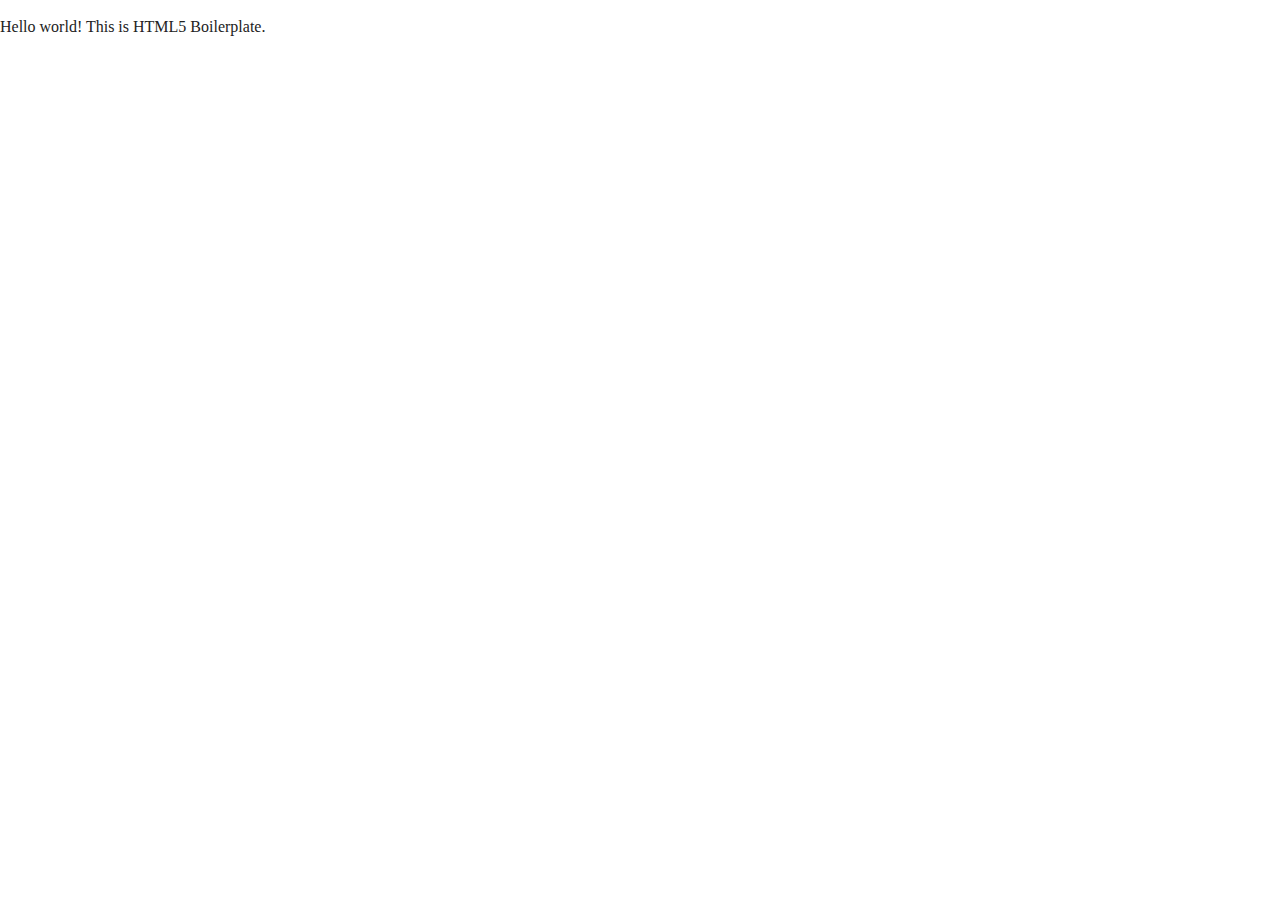
==== index.html @ 74e991c3 "Boilerplate filepaths configured" ====
<!doctype html>
<html class="no-js" lang="en">

<head>
  <meta charset="utf-8">
  <title></title>
  <meta name="description" content="">
  <meta name="viewport" content="width=device-width, initial-scale=1">

  <meta property="og:title" content="">
  <meta property="og:type" content="">
  <meta property="og:url" content="">
  <meta property="og:image" content="">

  <link rel="manifest" href="site.webmanifest">
  <link rel="apple-touch-icon" href="icon.png">
  <!-- Place favicon.ico in the root directory -->

  <link rel="stylesheet" href="css/normalize.css">
  <link rel="stylesheet" href="css/main.css">

  <meta name="theme-color" content="#fafafa">
</head>

<body>

  <!-- Add your site or application content here -->
  <p>Hello world! This is HTML5 Boilerplate.</p>
  <script src="js/vendor/modernizr-3.11.2.min.js"></script>
  <script src="js/plugins.js"></script>
  <script src="js/main.js"></script>

  <!-- Google Analytics: change UA-XXXXX-Y to be your site's ID. -->
  <script>
    window.ga = function () { ga.q.push(arguments) }; ga.q = []; ga.l = +new Date;
    ga('create', 'UA-XXXXX-Y', 'auto'); ga('set', 'anonymizeIp', true); ga('set', 'transport', 'beacon'); ga('send', 'pageview')
  </script>
  <script src="https://www.google-analytics.com/analytics.js" async></script>
</body>

</html>
---- css/main.css ----
/*! HTML5 Boilerplate v8.0.0 | MIT License | https://html5boilerplate.com/ */

/* main.css 2.1.0 | MIT License | https://github.com/h5bp/main.css#readme */
/*
 * What follows is the result of much research on cross-browser styling.
 * Credit left inline and big thanks to Nicolas Gallagher, Jonathan Neal,
 * Kroc Camen, and the H5BP dev community and team.
 */

/* ==========================================================================
   Base styles: opinionated defaults
   ========================================================================== */

html {
  color: #222;
  font-size: 1em;
  line-height: 1.4;
}

/*
 * Remove text-shadow in selection highlight:
 * https://twitter.com/miketaylr/status/12228805301
 *
 * Vendor-prefixed and regular ::selection selectors cannot be combined:
 * https://stackoverflow.com/a/16982510/7133471
 *
 * Customize the background color to match your design.
 */

::-moz-selection {
  background: #b3d4fc;
  text-shadow: none;
}

::selection {
  background: #b3d4fc;
  text-shadow: none;
}

/*
 * A better looking default horizontal rule
 */

hr {
  display: block;
  height: 1px;
  border: 0;
  border-top: 1px solid #ccc;
  margin: 1em 0;
  padding: 0;
}

/*
 * Remove the gap between audio, canvas, iframes,
 * images, videos and the bottom of their containers:
 * https://github.com/h5bp/html5-boilerplate/issues/440
 */

audio,
canvas,
iframe,
img,
svg,
video {
  vertical-align: middle;
}

/*
 * Remove default fieldset styles.
 */

fieldset {
  border: 0;
  margin: 0;
  padding: 0;
}

/*
 * Allow only vertical resizing of textareas.
 */

textarea {
  resize: vertical;
}

/* ==========================================================================
   Author's custom styles
   ========================================================================== */

/* ==========================================================================
   Helper classes
   ========================================================================== */

/*
 * Hide visually and from screen readers
 */

.hidden,
[hidden] {
  display: none !important;
}

/*
 * Hide only visually, but have it available for screen readers:
 * https://snook.ca/archives/html_and_css/hiding-content-for-accessibility
 *
 * 1. For long content, line feeds are not interpreted as spaces and small width
 *    causes content to wrap 1 word per line:
 *    https://medium.com/@jessebeach/beware-smushed-off-screen-accessible-text-5952a4c2cbfe
 */

.sr-only {
  border: 0;
  clip: rect(0, 0, 0, 0);
  height: 1px;
  margin: -1px;
  overflow: hidden;
  padding: 0;
  position: absolute;
  white-space: nowrap;
  width: 1px;
  /* 1 */
}

/*
 * Extends the .sr-only class to allow the element
 * to be focusable when navigated to via the keyboard:
 * https://www.drupal.org/node/897638
 */

.sr-only.focusable:active,
.sr-only.focusable:focus {
  clip: auto;
  height: auto;
  margin: 0;
  overflow: visible;
  position: static;
  white-space: inherit;
  width: auto;
}

/*
 * Hide visually and from screen readers, but maintain layout
 */

.invisible {
  visibility: hidden;
}

/*
 * Clearfix: contain floats
 *
 * For modern browsers
 * 1. The space content is one way to avoid an Opera bug when the
 *    `contenteditable` attribute is included anywhere else in the document.
 *    Otherwise it causes space to appear at the top and bottom of elements
 *    that receive the `clearfix` class.
 * 2. The use of `table` rather than `block` is only necessary if using
 *    `:before` to contain the top-margins of child elements.
 */

.clearfix::before,
.clearfix::after {
  content: " ";
  display: table;
}

.clearfix::after {
  clear: both;
}

/* ==========================================================================
   EXAMPLE Media Queries for Responsive Design.
   These examples override the primary ('mobile first') styles.
   Modify as content requires.
   ========================================================================== */

@media only screen and (min-width: 35em) {
  /* Style adjustments for viewports that meet the condition */
}

@media print,
  (-webkit-min-device-pixel-ratio: 1.25),
  (min-resolution: 1.25dppx),
  (min-resolution: 120dpi) {
  /* Style adjustments for high resolution devices */
}

/* ==========================================================================
   Print styles.
   Inlined to avoid the additional HTTP request:
   https://www.phpied.com/delay-loading-your-print-css/
   ========================================================================== */

@media print {
  *,
  *::before,
  *::after {
    background: #fff !important;
    color: #000 !important;
    /* Black prints faster */
    box-shadow: none !important;
    text-shadow: none !important;
  }

  a,
  a:visited {
    text-decoration: underline;
  }

  a[href]::after {
    content: " (" attr(href) ")";
  }

  abbr[title]::after {
    content: " (" attr(title) ")";
  }

  /*
   * Don't show links that are fragment identifiers,
   * or use the `javascript:` pseudo protocol
   */
  a[href^="#"]::after,
  a[href^="javascript:"]::after {
    content: "";
  }

  pre {
    white-space: pre-wrap !important;
  }

  pre,
  blockquote {
    border: 1px solid #999;
    page-break-inside: avoid;
  }

  /*
   * Printing Tables:
   * https://web.archive.org/web/20180815150934/http://css-discuss.incutio.com/wiki/Printing_Tables
   */
  thead {
    display: table-header-group;
  }

  tr,
  img {
    page-break-inside: avoid;
  }

  p,
  h2,
  h3 {
    orphans: 3;
    widows: 3;
  }

  h2,
  h3 {
    page-break-after: avoid;
  }
}
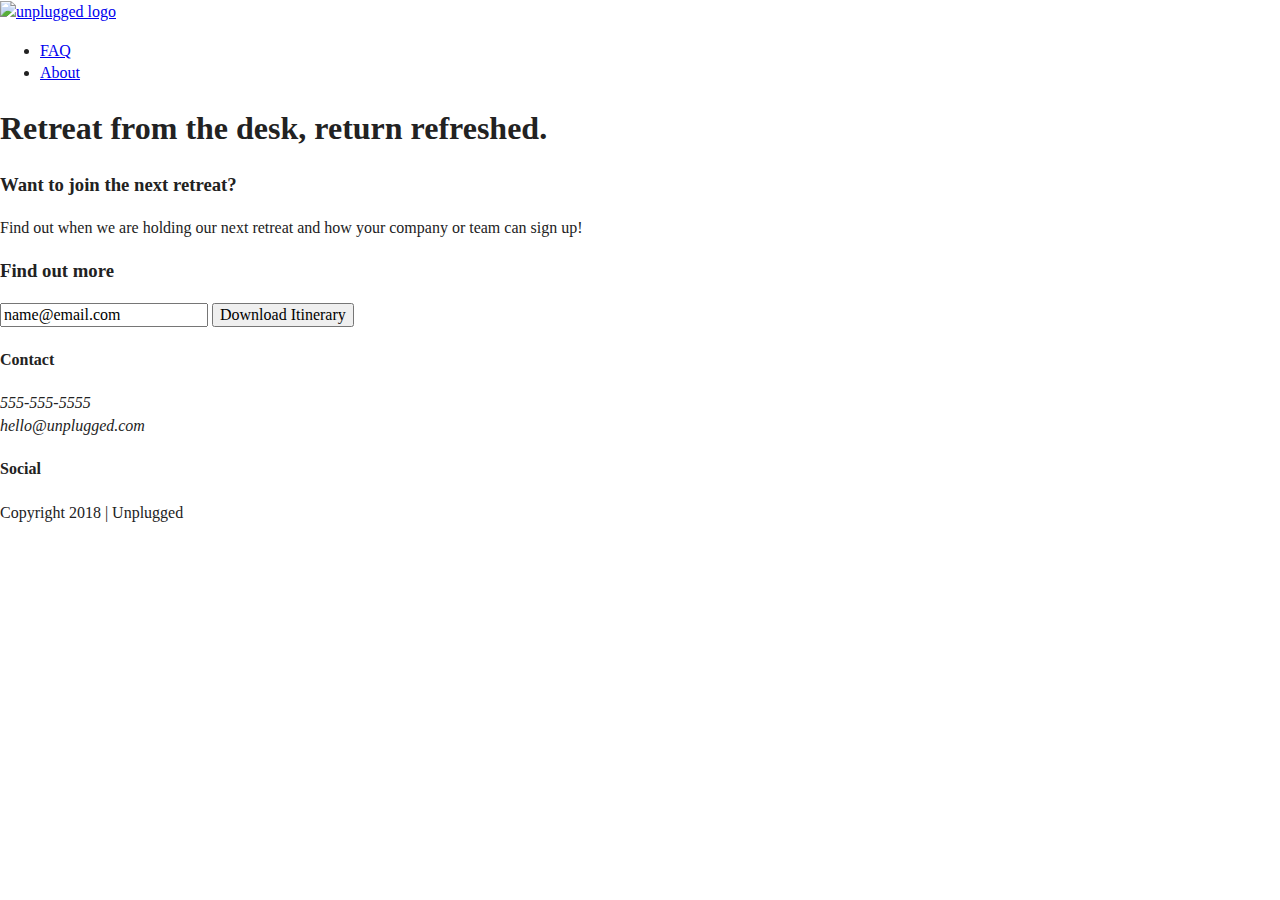
==== commit 403b3ebd: "Homepage header and footer drafted" ====
--- a/index.html
+++ b/index.html
@@ -24,8 +24,84 @@
 
 <body>
 
-  <!-- Add your site or application content here -->
-  <p>Hello world! This is HTML5 Boilerplate.</p>
+  <header>
+    <div class="content-wrapper">
+      <a href="#">
+        <img src="" alt="unplugged logo">
+      </a>
+      <div class="header-divider"></div>
+      <nav>
+        <ul>
+          <li><a href="faq/index.html">FAQ</a></li>
+          <li><a href="about/index.html">About</a></li>
+        </ul>
+      </nav>
+    </div>
+  </header>
+
+  <main>
+
+    <section class="hero-area">
+      <div class="content-wrapper">
+        <h1>Retreat from the desk, return refreshed.</h1>
+      </div>
+    </section>
+
+    <aside>
+      <div class="content-wrapper">
+        <div class="form-description">
+          <h3>Want to join the next retreat?</h3>
+          <p>
+            Find out when we are holding our next retreat and how your company or team can sign up!
+          </p>
+        </div>
+        <div class="form">
+          <h3>Find out more</h3>
+          <input type="text" name="name" value="name@email.com">
+          <input type="button" value="Download Itinerary">
+        </div>
+      </div>
+      <!-- aside content wrapper ends -->
+    </aside>
+
+  </main>
+  <!-- main wrapper -->
+
+  <footer>
+    <div class="content-wrapper">
+      <div class="footer-content">
+        <div class="contact">
+          <h4>Contact</h4>
+          <address>
+            <p>
+              555-555-5555<br>
+              hello@unplugged.com
+            </p>
+          </address>
+        </div>
+        <div class="social">
+          <h4>Social</h4>
+          <div class="social-icons">
+            <p>
+              <a href="https://www.facebook.com/Skillcrush/" target="_blank"></a>
+            </p>
+            <p>
+              <a href="https://twitter.com/Skillcrush" target="_blank"></a>
+            </p>
+            <p>
+              <a href="https://www.instagram.com/skillcrush/" target="_blank"></a>
+            </p>
+          </div>
+        </div>
+      </div>
+      <!-- footer content ends -->
+    </div>
+    <!--footer content-wrapper ends-->
+    <div class="copyright">
+      <p>Copyright 2018 | Unplugged</p>
+    </div>
+  </footer>
+
   <script src="js/vendor/modernizr-3.11.2.min.js"></script>
   <script src="js/plugins.js"></script>
   <script src="js/main.js"></script>
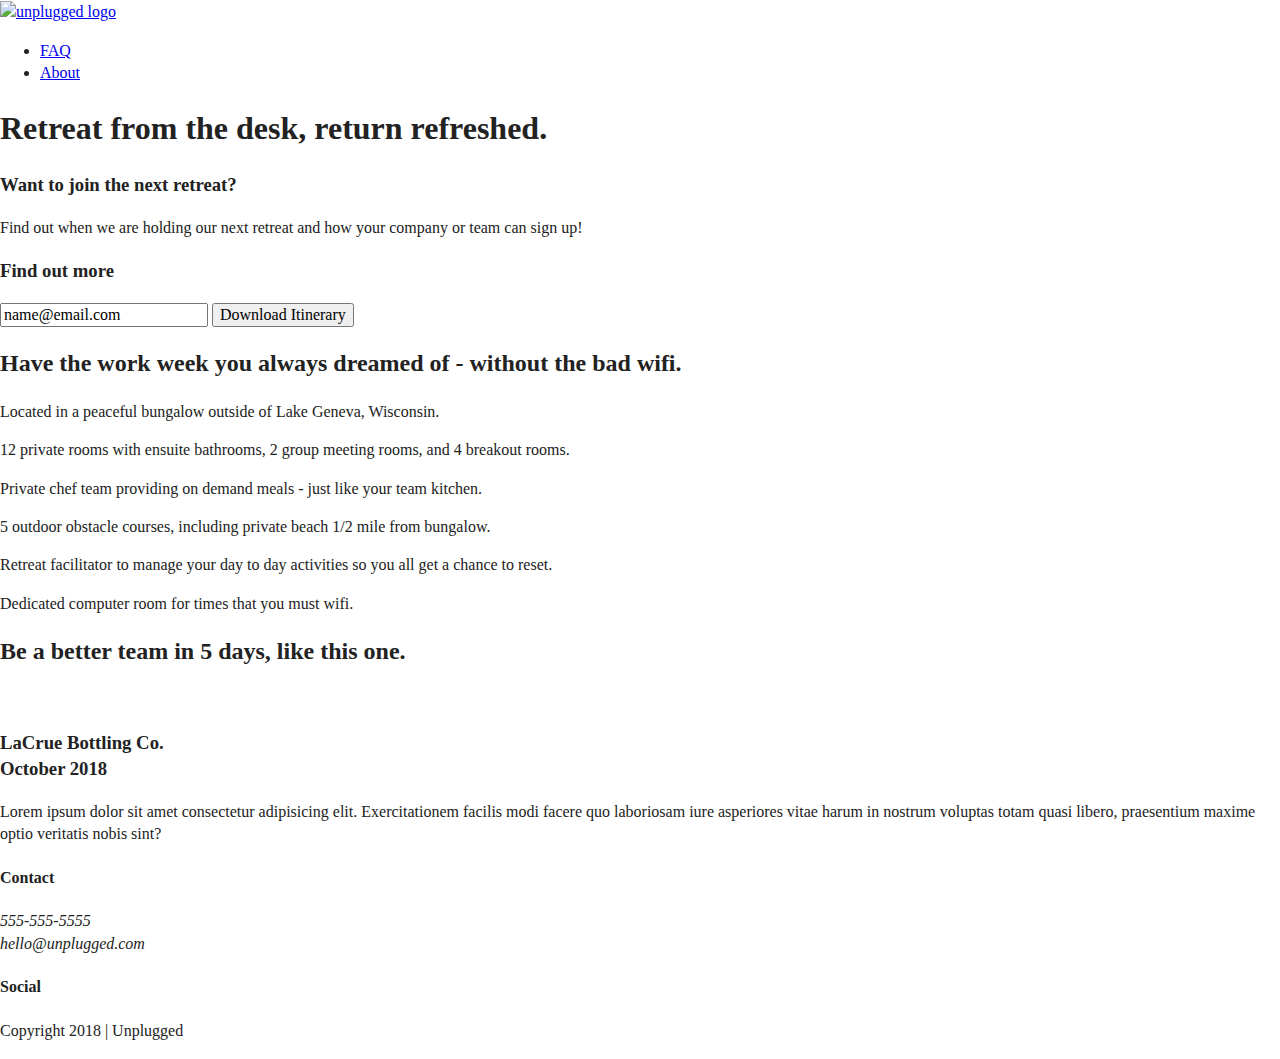
==== commit ffa53df0: "Homepage content structured" ====
--- a/index.html
+++ b/index.html
@@ -63,6 +63,45 @@
       </div>
       <!-- aside content wrapper ends -->
     </aside>
+    <section class="features">
+      <div class="content-wrapper">
+        <h2>Have the work week you always dreamed of - without the bad wifi.</h2>
+        <article>
+          <p class="fontawesome-icon"></p>
+          <p class="features-item-description">Located in a peaceful bungalow outside of Lake Geneva, Wisconsin.</p>
+        </article>
+        <article>
+          <p class="fontawesome-icon"></p>
+          <p class="features-item-description">12 private rooms with ensuite bathrooms, 2 group meeting rooms, and 4 breakout rooms.</p>
+        </article>
+        <article>
+          <p class="fontawesome-icon"></p>
+          <p class="features-item-description"> Private chef team providing on demand meals - just like your team kitchen.</p>
+        </article>
+        <article>
+          <p class="fontawesome-icon"></p>
+          <p class="features-item-description">5 outdoor obstacle courses, including private beach 1/2 mile from bungalow.</p>
+        </article>
+        <article>
+          <p class="fontawesome-icon"></p>
+          <p class="features-item-description">Retreat facilitator to manage your day to day activities so you all get a chance to reset.</p>
+        </article>
+        <article>
+          <p class="fontawesome-icon"></p>
+          <p class="features-item-description">Dedicated computer room for times that you must wifi.</p>
+        </article>
+      </div>
+    </section>
+    <section class="reviews">
+      <div class="content-wrapper">
+        <h2>Be a better team in 5 days, like this one.</h2>
+        <article>
+          <img src="" alt="">
+          <h3>LaCrue Bottling Co.<br>October 2018</h3>
+          <p>Lorem ipsum dolor sit amet consectetur adipisicing elit. Exercitationem facilis modi facere quo laboriosam iure asperiores vitae harum in nostrum voluptas totam quasi libero, praesentium maxime optio veritatis nobis sint?</p>
+        </article>
+      </div>
+    </section>
 
   </main>
   <!-- main wrapper -->
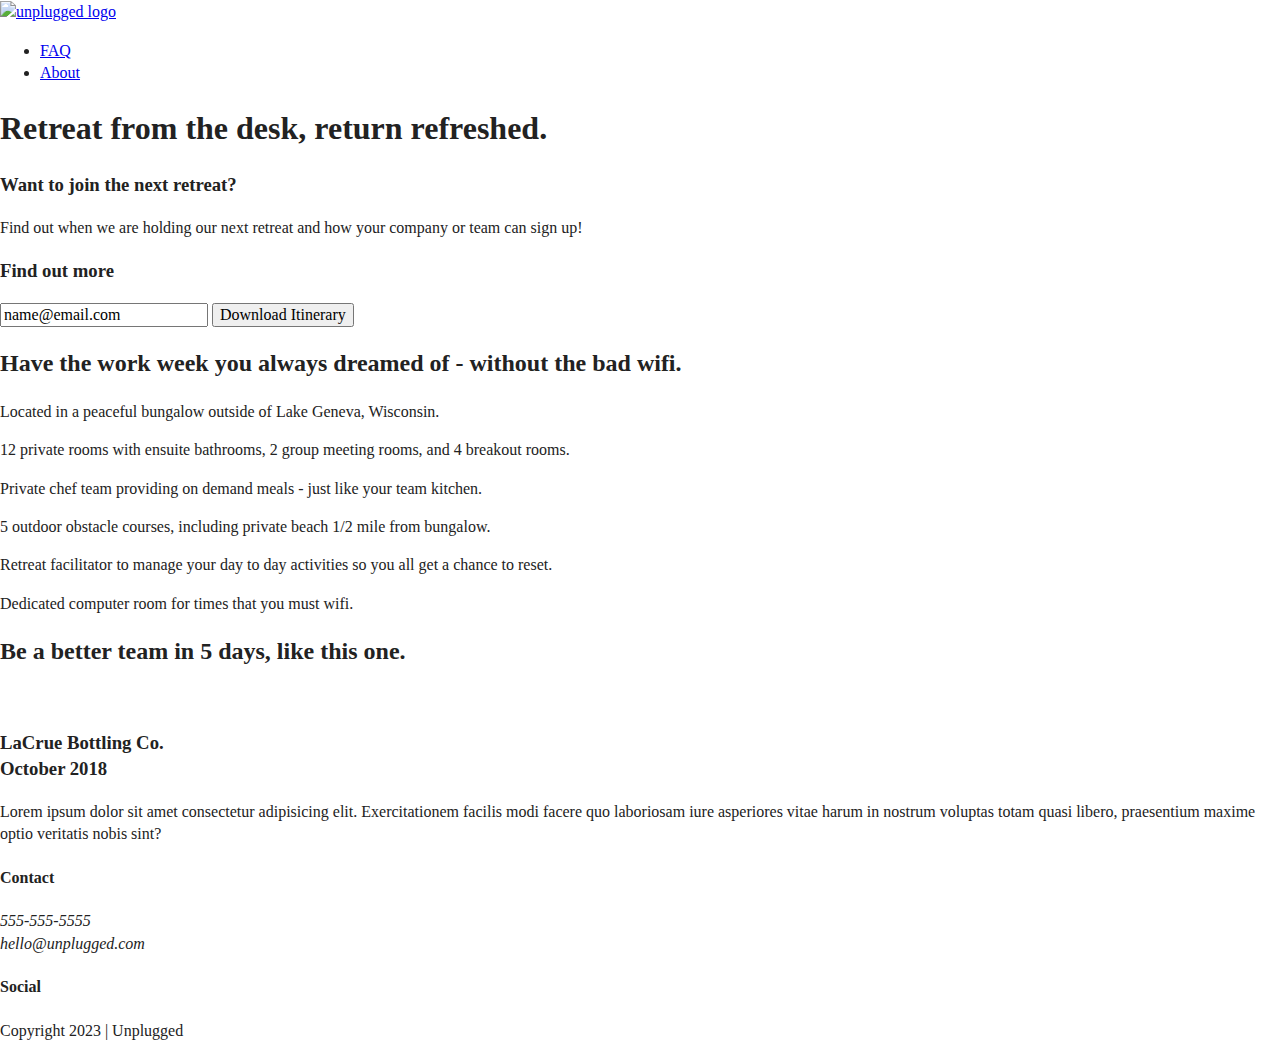
==== commit 6ee2721f: "FAQ page configured" ====
--- a/index.html
+++ b/index.html
@@ -137,7 +137,7 @@
     </div>
     <!--footer content-wrapper ends-->
     <div class="copyright">
-      <p>Copyright 2018 | Unplugged</p>
+      <p>Copyright 2023 | Unplugged</p>
     </div>
   </footer>
 
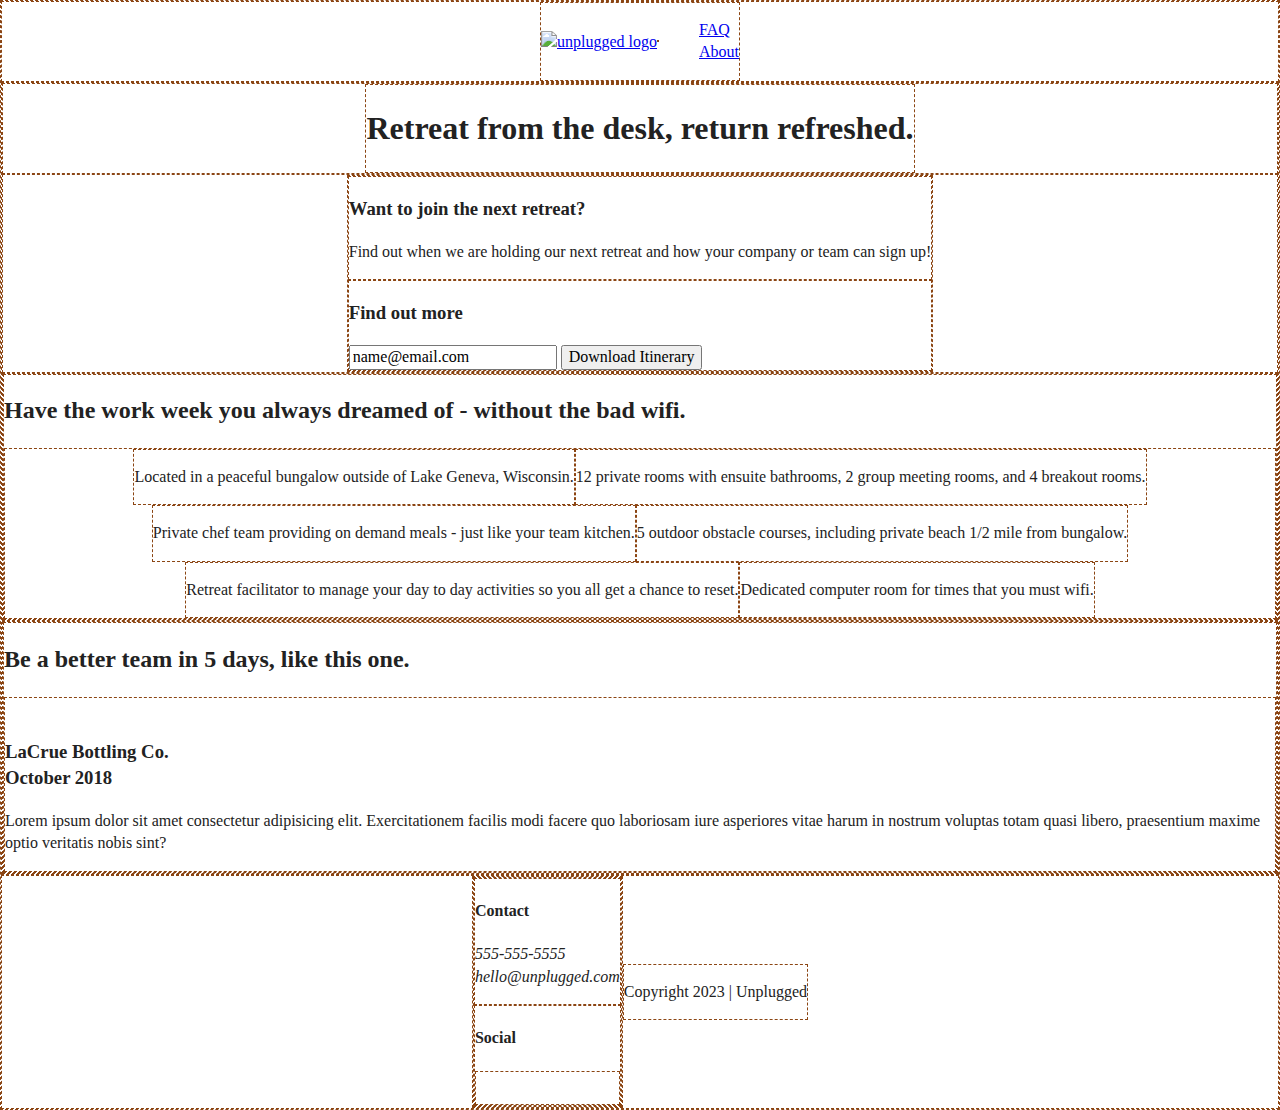
==== commit 39188c4a: "Flexbox styles added" ====
--- a/index.html
+++ b/index.html
@@ -66,30 +66,36 @@
     <section class="features">
       <div class="content-wrapper">
         <h2>Have the work week you always dreamed of - without the bad wifi.</h2>
-        <article>
-          <p class="fontawesome-icon"></p>
-          <p class="features-item-description">Located in a peaceful bungalow outside of Lake Geneva, Wisconsin.</p>
-        </article>
-        <article>
-          <p class="fontawesome-icon"></p>
-          <p class="features-item-description">12 private rooms with ensuite bathrooms, 2 group meeting rooms, and 4 breakout rooms.</p>
-        </article>
-        <article>
-          <p class="fontawesome-icon"></p>
-          <p class="features-item-description"> Private chef team providing on demand meals - just like your team kitchen.</p>
-        </article>
-        <article>
-          <p class="fontawesome-icon"></p>
-          <p class="features-item-description">5 outdoor obstacle courses, including private beach 1/2 mile from bungalow.</p>
-        </article>
-        <article>
-          <p class="fontawesome-icon"></p>
-          <p class="features-item-description">Retreat facilitator to manage your day to day activities so you all get a chance to reset.</p>
-        </article>
-        <article>
-          <p class="fontawesome-icon"></p>
-          <p class="features-item-description">Dedicated computer room for times that you must wifi.</p>
-        </article>
+        <div class="features-items">
+          <article>
+            <p class="fontawesome-icon"></p>
+            <p class="features-item-description">Located in a peaceful bungalow outside of Lake Geneva, Wisconsin.</p>
+          </article>
+          <article>
+            <p class="fontawesome-icon"></p>
+            <p class="features-item-description">12 private rooms with ensuite bathrooms, 2 group meeting rooms, and 4
+              breakout rooms.</p>
+          </article>
+          <article>
+            <p class="fontawesome-icon"></p>
+            <p class="features-item-description"> Private chef team providing on demand meals - just like your team
+              kitchen.</p>
+          </article>
+          <article>
+            <p class="fontawesome-icon"></p>
+            <p class="features-item-description">5 outdoor obstacle courses, including private beach 1/2 mile from
+              bungalow.</p>
+          </article>
+          <article>
+            <p class="fontawesome-icon"></p>
+            <p class="features-item-description">Retreat facilitator to manage your day to day activities so you all get
+              a chance to reset.</p>
+          </article>
+          <article>
+            <p class="fontawesome-icon"></p>
+            <p class="features-item-description">Dedicated computer room for times that you must wifi.</p>
+          </article>
+        </div>
       </div>
     </section>
     <section class="reviews">
@@ -98,7 +104,9 @@
         <article>
           <img src="" alt="">
           <h3>LaCrue Bottling Co.<br>October 2018</h3>
-          <p>Lorem ipsum dolor sit amet consectetur adipisicing elit. Exercitationem facilis modi facere quo laboriosam iure asperiores vitae harum in nostrum voluptas totam quasi libero, praesentium maxime optio veritatis nobis sint?</p>
+          <p>Lorem ipsum dolor sit amet consectetur adipisicing elit. Exercitationem facilis modi facere quo laboriosam
+            iure asperiores vitae harum in nostrum voluptas totam quasi libero, praesentium maxime optio veritatis nobis
+            sint?</p>
         </article>
       </div>
     </section>
@@ -153,4 +161,4 @@
   <script src="https://www.google-analytics.com/analytics.js" async></script>
 </body>
 
-</html>
+</html>--- a/css/main.css
+++ b/css/main.css
@@ -86,6 +86,123 @@
 /* ==========================================================================
    Author's custom styles
    ========================================================================== */
+
+body,
+main,
+header,
+footer,
+div,
+section,
+aside,
+article {
+  border: 1px dashed saddlebrown;
+}
+
+/* --- Base Header - Footer Styles --- */
+
+header,
+footer {
+  display: flex;
+  justify-content: center;
+  align-items: center;
+  flex-flow: row wrap;
+}
+
+header .content-wrapper {
+  display: flex;
+  justify-content: center;
+  align-items: center;
+  flex-flow: row wrap;
+}
+
+header nav {
+  display: flex;
+  justify-content: space-around;
+  align-items: center;
+  flex-flow: row wrap;
+}
+
+header nav ul {
+  list-style: none;
+}
+
+footer .social-icons {
+  display: flex;
+  justify-content: center;
+  align-items: center;
+}
+
+footer .social p {
+  display: flex;
+  justify-content: center;
+  align-items: center;
+}
+
+/* --- Mobile Styles - Homepage --- */
+
+.hero-area {
+  display: flex;
+  justify-content: center;
+  flex-flow: row wrap;
+}
+
+aside {
+  display: flex;
+  justify-content: center;
+  align-items: center;
+  flex-flow: row wrap;
+}
+
+.features {
+  display: flex;
+  justify-content: center;
+  flex-flow: row wrap;
+}
+
+.features .features-items {
+  display: flex;
+  justify-content: center;
+  align-items: center;
+  flex-flow: row wrap;
+}
+
+.reviews {
+  display: flex;
+  justify-content: center;
+  flex-flow: row wrap;
+}
+
+/* --- Mobile Styles - About Page --- */
+
+.mission {
+  display: flex;
+  justify-content: center;
+  align-items: center;
+  flex-flow: row wrap;
+}
+
+.contact-section {
+  display: flex;
+  justify-content: center;
+  align-items: center;
+  flex-flow: row wrap;
+}
+
+/* --- Mobile Styles - FAQ Page --- */
+
+.faq {
+  display: flex;
+  justify-content: center;
+  align-items: center;
+  flex-flow: row wrap;
+}
+
+.faq .content-wrapper {
+  display: flex;
+  justify-content: center;
+  align-items: center;
+  flex-flow: row wrap;
+}
 
 /* ==========================================================================
    Helper classes
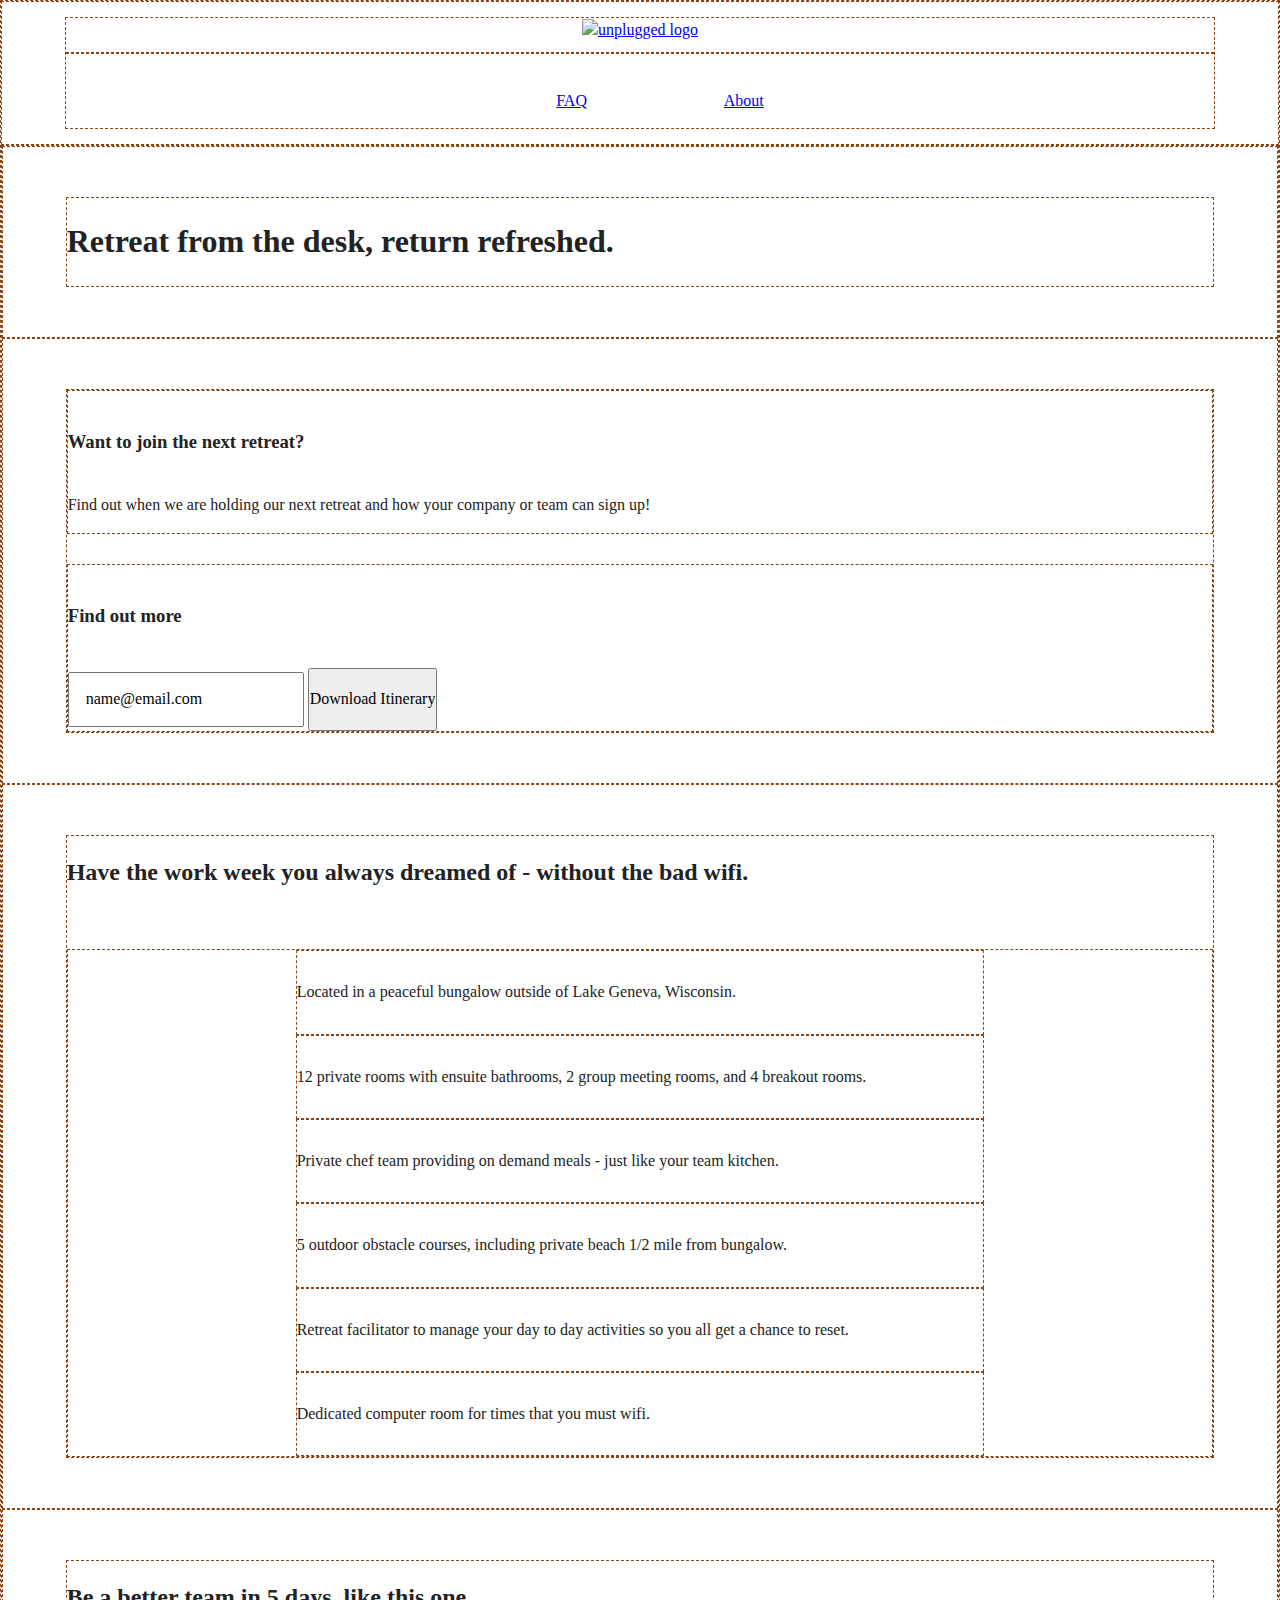
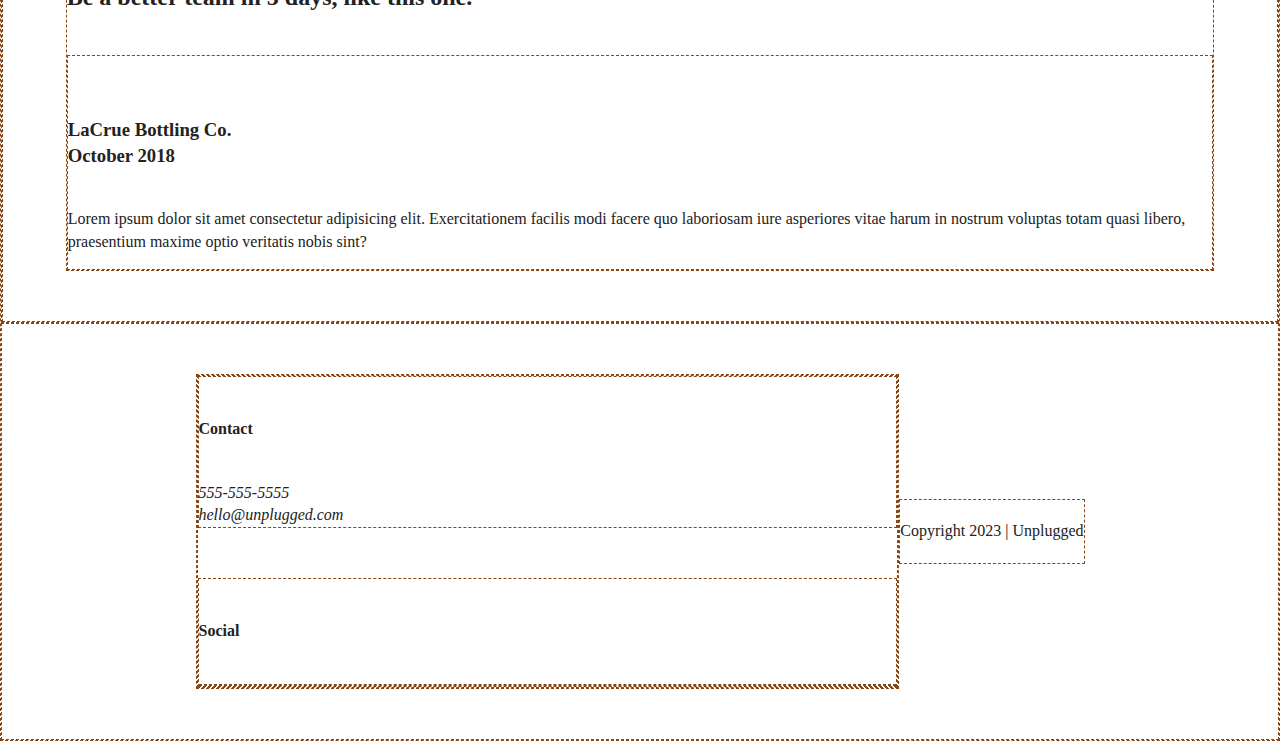
==== commit 662d1f83: "Spacing adjusted" ====
--- a/index.html
+++ b/index.html
@@ -57,8 +57,8 @@
         </div>
         <div class="form">
           <h3>Find out more</h3>
-          <input type="text" name="name" value="name@email.com">
-          <input type="button" value="Download Itinerary">
+          <input id="email" type="text" name="name" value="name@email.com">
+          <input id="download" type="button" value="Download Itinerary">
         </div>
       </div>
       <!-- aside content wrapper ends -->
--- a/css/main.css
+++ b/css/main.css
@@ -98,6 +98,11 @@
   border: 1px dashed saddlebrown;
 }
 
+.content-wrapper {
+  width: 90%;
+  margin: 50px 0;
+}
+
 /* --- Base Header - Footer Styles --- */
 
 header,
@@ -108,11 +113,21 @@
   flex-flow: row wrap;
 }
 
+header {
+  padding: 15px 0;
+}
+
 header .content-wrapper {
   display: flex;
   justify-content: center;
   align-items: center;
   flex-flow: row wrap;
+  margin: 0;
+}
+
+header .header-divider {
+  width: 100%;
+  margin: 10px 0 20px;
 }
 
 header nav {
@@ -120,10 +135,31 @@
   justify-content: space-around;
   align-items: center;
   flex-flow: row wrap;
+  width: 60%;
 }
 
 header nav ul {
   list-style: none;
+  display: flex;
+  justify-content: space-around;
+  align-items: center;
+  width: 50%;
+}
+
+footer .content-wrapper {
+  width: 55%;
+}
+
+footer p {
+  margin: 0;
+}
+
+footer h4 {
+  padding: 20px 0;
+}
+
+.contact {
+  margin-bottom: 50px;
 }
 
 footer .social-icons {
@@ -138,6 +174,10 @@
   align-items: center;
 }
 
+.copyright {
+  padding: 20px 0;
+}
+
 /* --- Mobile Styles - Homepage --- */
 
 .hero-area {
@@ -146,6 +186,22 @@
   flex-flow: row wrap;
 }
 
+h3 {
+  padding: 20px 0;
+}
+
+.form-description {
+  margin-bottom: 30px;
+}
+
+#email {
+  padding: 1em;
+}
+
+#download {
+  padding: 20px 0;
+}
+
 aside {
   display: flex;
   justify-content: center;
@@ -159,6 +215,23 @@
   flex-flow: row wrap;
 }
 
+.features h2 {
+  margin-bottom: 60px;
+}
+
+.features p {
+  margin: 0;
+}
+
+.features article {
+  width: 60%;
+  padding: 30px 0;
+}
+
+.fontawesome-icon {
+  margin-bottom: 40px;
+}
+
 .features .features-items {
   display: flex;
   justify-content: center;
@@ -172,6 +245,15 @@
   flex-flow: row wrap;
 }
 
+.reviews h2 {
+  margin-bottom: 40px;
+}
+
+.reviews h3 {
+  width: 50%;
+  padding: 20px 0;
+}
+
 /* --- Mobile Styles - About Page --- */
 
 .mission {
@@ -197,11 +279,20 @@
   flex-flow: row wrap;
 }
 
+.faq h2 {
+  margin-bottom: 40px;
+}
+
+.faq-content {
+  margin-bottom: 50px;
+}
+
 .faq .content-wrapper {
   display: flex;
   justify-content: center;
   align-items: center;
   flex-flow: row wrap;
+  margin: 50px 0 0 0;
 }
 
 /* ==========================================================================
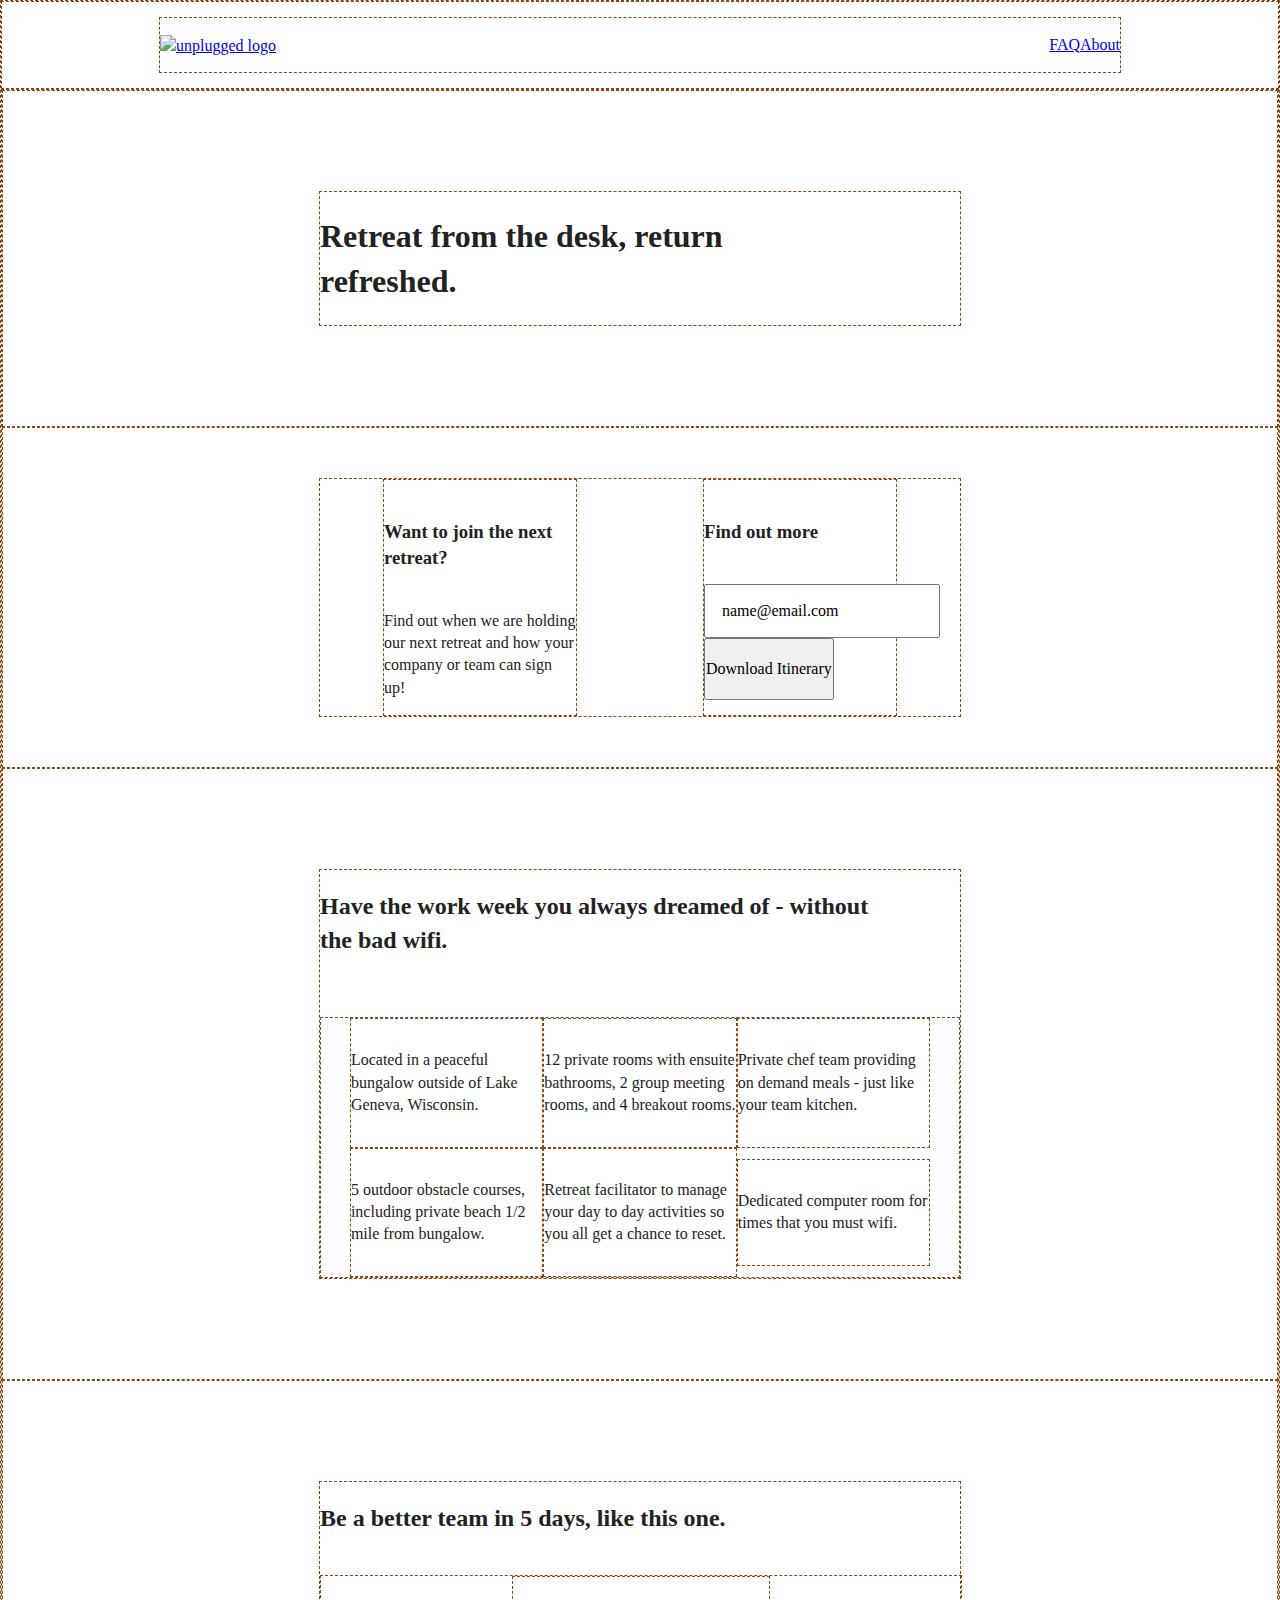
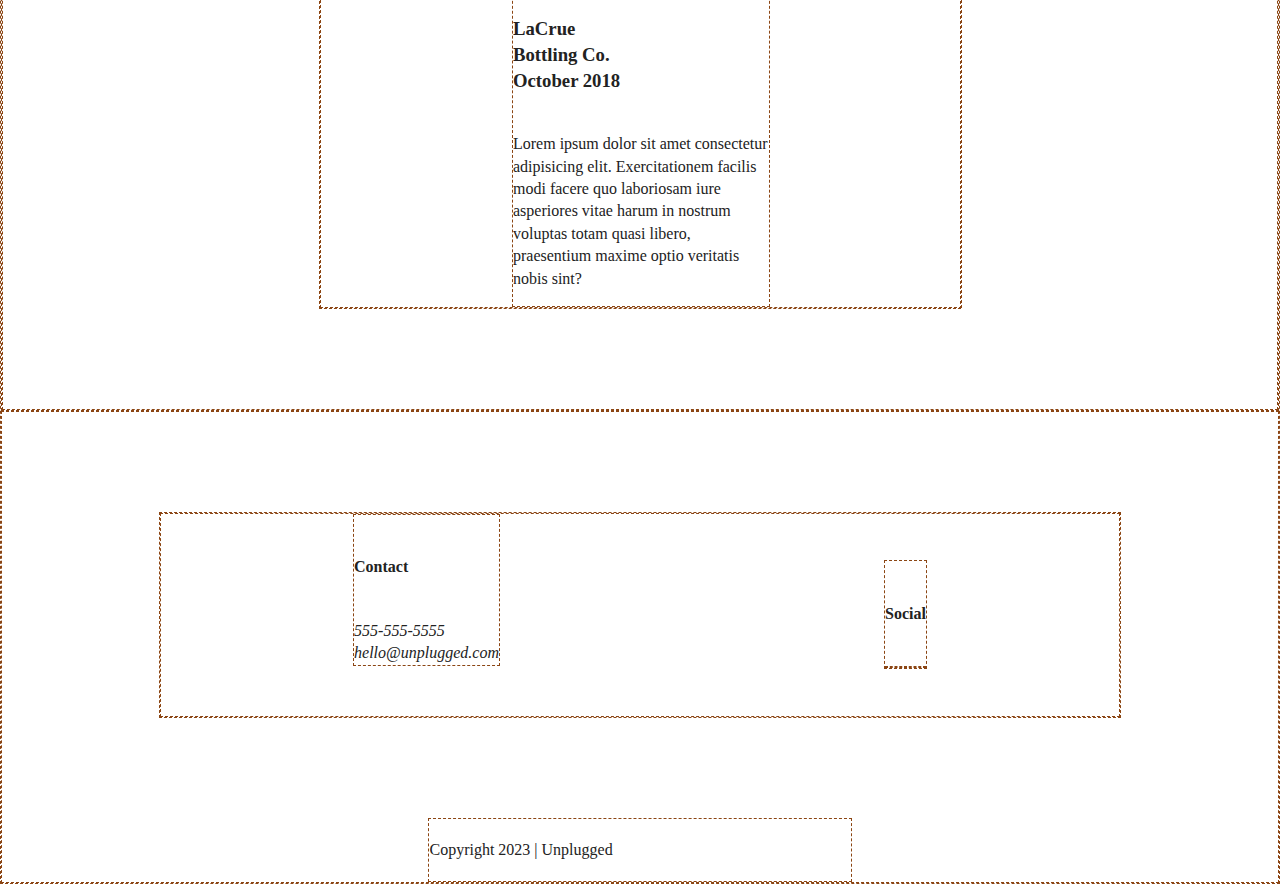
==== commit 7f2d75a6: "Desktop styles added" ====
--- a/index.html
+++ b/index.html
@@ -103,10 +103,14 @@
         <h2>Be a better team in 5 days, like this one.</h2>
         <article>
           <img src="" alt="">
-          <h3>LaCrue Bottling Co.<br>October 2018</h3>
-          <p>Lorem ipsum dolor sit amet consectetur adipisicing elit. Exercitationem facilis modi facere quo laboriosam
-            iure asperiores vitae harum in nostrum voluptas totam quasi libero, praesentium maxime optio veritatis nobis
-            sint?</p>
+          <div>
+            <h3>LaCrue Bottling Co.<br>October 2018</h3>
+            <p>Lorem ipsum dolor sit amet consectetur adipisicing elit. Exercitationem facilis modi facere quo
+              laboriosam
+              iure asperiores vitae harum in nostrum voluptas totam quasi libero, praesentium maxime optio veritatis
+              nobis
+              sint?</p>
+          </div>
         </article>
       </div>
     </section>
--- a/css/main.css
+++ b/css/main.css
@@ -127,6 +127,7 @@
 
 header .header-divider {
   width: 100%;
+  height: 1px;
   margin: 10px 0 20px;
 }
 
@@ -142,12 +143,16 @@
   list-style: none;
   display: flex;
   justify-content: space-around;
-  align-items: center;
-  width: 50%;
+  width: 100%;
+}
+
+footer {
+  flex-direction: column;
 }
 
 footer .content-wrapper {
   width: 55%;
+  margin: 50px 0;
 }
 
 footer p {
@@ -383,15 +388,179 @@
    Modify as content requires.
    ========================================================================== */
 
-@media only screen and (min-width: 35em) {
-  /* Style adjustments for viewports that meet the condition */
-}
-
-@media print,
-  (-webkit-min-device-pixel-ratio: 1.25),
-  (min-resolution: 1.25dppx),
-  (min-resolution: 120dpi) {
-  /* Style adjustments for high resolution devices */
+@media only screen and (min-width: 768px) {
+  /* --- Tablet styles --- */
+
+  /* Header */
+  .content-wrapper {
+    width: 640px;
+    margin: 100px 0;
+  }
+
+  header {
+    padding: 33px 0;
+    justify-content: center;
+  }
+
+  header .content-wrapper {
+    justify-content: space-between;
+    width: 100%;
+  }
+
+  header nav {
+    width: 50%;
+  }
+
+  header nav ul {
+    justify-content: flex-end;
+  }
+
+  .header-divider {
+    display: none;
+  }
+
+  /* Aside */
+  aside .content-wrapper {
+    margin: 50px 0;
+    display: flex;
+    justify-content: space-between;
+    flex-flow: row wrap;
+  }
+
+  .form-description,
+  .form {
+    width: 50%;
+    margin: 0;
+  }
+
+  /* Features */
+  .features article {
+    width: 30%;
+    display: flex;
+    justify-content: center;
+    align-items: center;
+    flex-flow: row wrap;
+    flex-basis: auto;
+  }
+
+  .features .features-item-description {
+    width: 100%;
+  }
+
+  /* Reviews */
+  .reviews article {
+    width: 100%;
+    display: flex;
+    justify-content: center;
+  }
+
+  /* Footer */
+  footer .content-wrapper {
+    width: 100%;
+    margin: 100px 0;
+  }
+
+  .footer-content {
+    display: flex;
+    justify-content: space-around;
+    align-items: center;
+  }
+
+  .footer-contact {
+    margin-bottom: 0;
+  }
+
+  footer .copyright {
+    width: 33%;
+  }
+
+  /* About Page */
+  .mission-content {
+    display: flex;
+    justify-content: space-between;
+    align-items: center;
+  }
+
+  .mission-content p {
+    width: 45%;
+  }
+
+  .contact-section .content-wrapper h2 {
+    width: 80%;
+  }
+
+  .contact-content {
+    display: flex;
+    justify-content: space-between;
+    align-items: center;
+  }
+
+  /* FAQ Page */
+
+  .faq .content-wrapper {
+    justify-content: space-between;
+  }
+
+  .faq-content {
+    flex-basis: 40%;
+  }
+
+  .faq h2 {
+    width: 100%;
+  }
+}
+
+@media only screen and (min-width: 1200px) {
+
+  /*Desktop styles */
+  .content-wrapper {
+    max-width: 960px;
+  }
+
+  header {
+    padding: 15px 0;
+  }
+
+  /* Hero */
+  .hero-area h1 {
+    width: 70%;
+  }
+
+  /* Aside */
+  aside .content-wrapper {
+    justify-content: space-around;
+  }
+
+  aside .content-wrapper .form-description,
+  aside .content-wrapper .form {
+    width: 30%;
+  }
+
+  /* Features */
+  .features h2 {
+    width: 90%;
+  }
+
+  .features article {
+    flex-basis: auto;
+  }
+
+  /* Reviews */
+  .reviews article div {
+    width: 40%;
+  }
+
+  /* About Page */
+  .mission h2,
+  .contact-section .content-wrapper h2 {
+    width: 85%;
+  }
+
+  /* FAQ Page */
+  .faq h2 {
+    width: 100%;
+  }
+
 }
 
 /* ==========================================================================
@@ -401,6 +570,7 @@
    ========================================================================== */
 
 @media print {
+
   *,
   *::before,
   *::after {
@@ -467,5 +637,4 @@
   h3 {
     page-break-after: avoid;
   }
-}
-
+}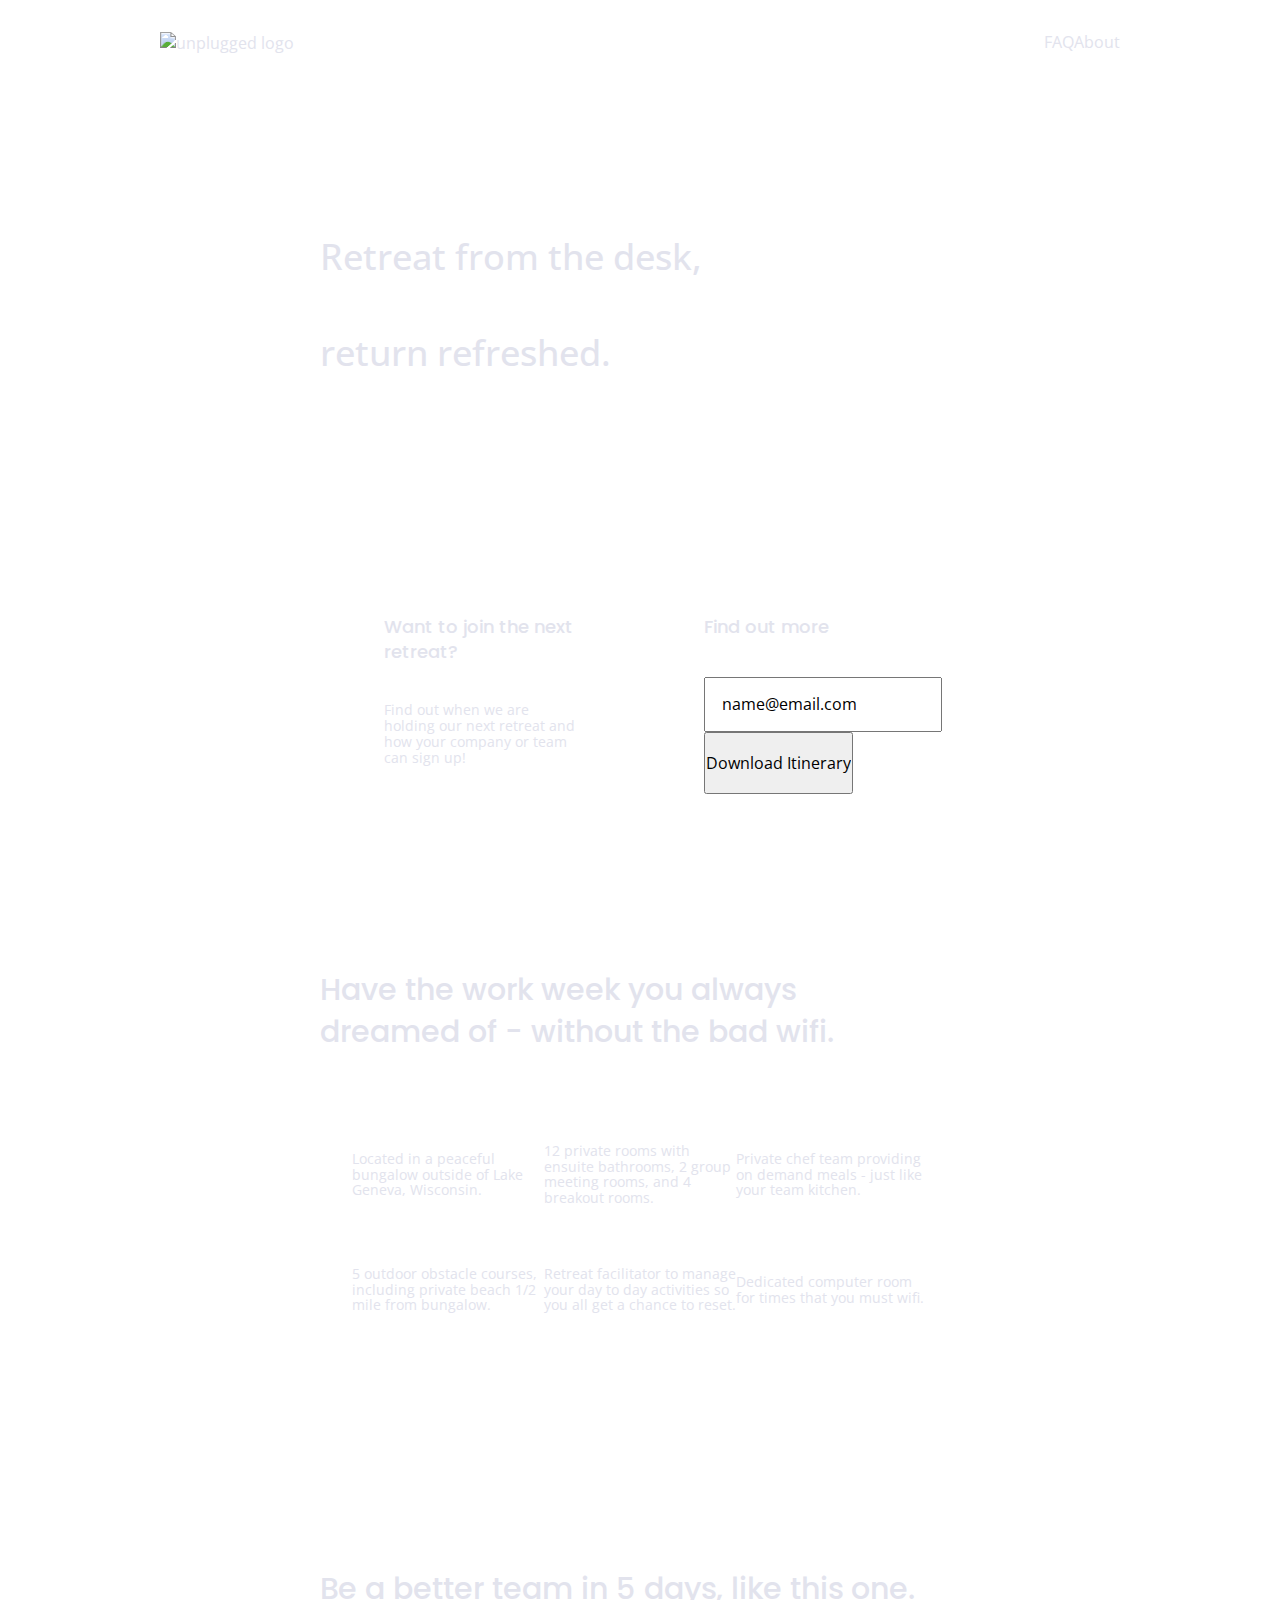
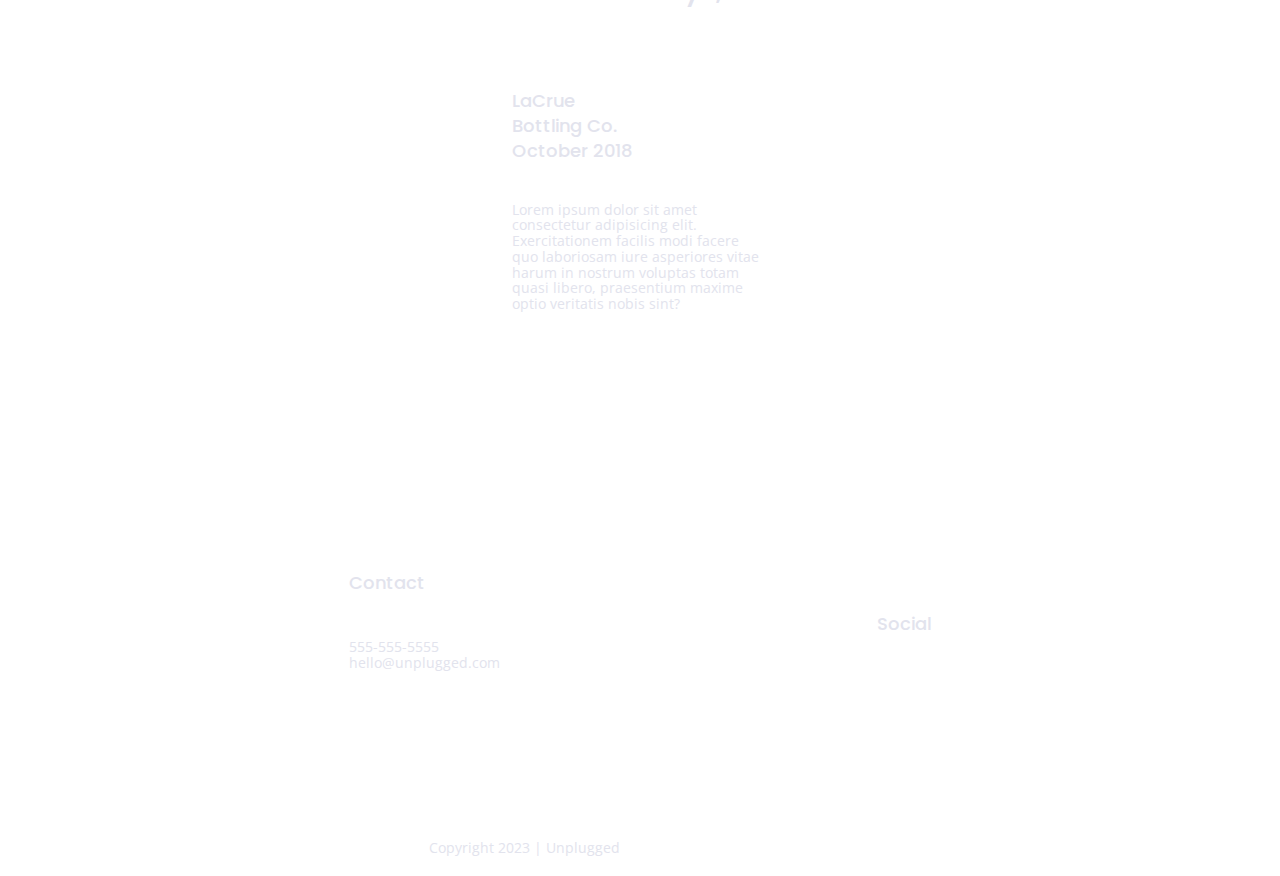
==== commit 8cb273a6: "Global font styles added" ====
--- a/index.html
+++ b/index.html
@@ -16,6 +16,7 @@
   <link rel="apple-touch-icon" href="icon.png">
   <!-- Place favicon.ico in the root directory -->
 
+  <link href="https://fonts.googleapis.com/css?family=Open+Sans:400,700|Poppins:500,700" rel="stylesheet">
   <link rel="stylesheet" href="css/normalize.css">
   <link rel="stylesheet" href="css/main.css">
 
--- a/css/main.css
+++ b/css/main.css
@@ -87,17 +87,64 @@
    Author's custom styles
    ========================================================================== */
 
-body,
-main,
-header,
-footer,
-div,
-section,
-aside,
-article {
-  border: 1px dashed saddlebrown;
-}
-
+/* General Styles */
+ 
+html {
+	font-size: 16px;
+}
+ 
+body {
+  font-family: 'Open Sans', sans-serif;
+  font-size: 1em;
+  color: #e2e3ed;
+}
+ 
+ul, 
+ol {
+ list-style: none;
+}
+ 
+a {
+	color: #e2e3ed;
+  text-decoration: none;
+}
+
+h1 {
+  font-size: 2.25em;
+  line-height: 2.6875em;
+  font-weight: 500;
+}
+ 
+h2 {
+  font-family: 'Poppins', sans-serif;
+  font-size: 1.875em;
+  font-weight: 500;
+}
+ 
+h3, 
+h4 {
+  font-family: 'Poppins', sans-serif;
+  font-size: 1.125em;
+  font-weight: 500;
+}
+ 
+p {
+	font-size: 0.875em;
+  line-height: 1.125em;
+}
+ 
+img {
+ 
+}
+ 
+figure {
+ 
+}
+ 
+address {
+ font-style: normal;
+}
+ 
 .content-wrapper {
   width: 90%;
   margin: 50px 0;
@@ -140,7 +187,6 @@
 }
 
 header nav ul {
-  list-style: none;
   display: flex;
   justify-content: space-around;
   width: 100%;
